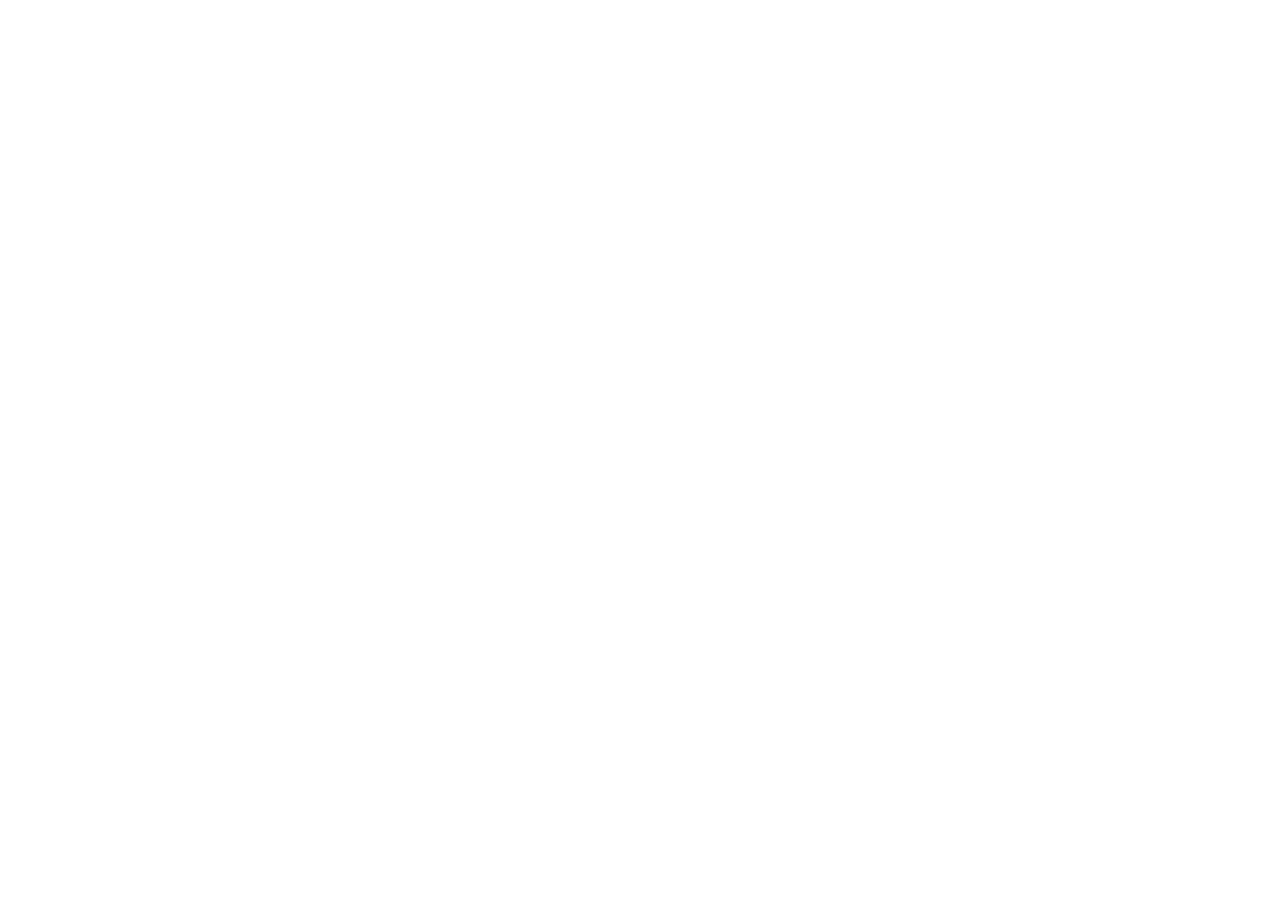
==== como.html @ 183ecea4 "Se agrega index y creditos funcionales" ====
<!DOCTYPE html>
<html lang="en">
<head>
    <meta charset="UTF-8">
    <meta http-equiv="X-UA-Compatible" content="IE=edge">
    <meta name="viewport" content="width=device-width, initial-scale=1.0">
    <title>Document</title>
</head>
<body>
    
</body>
</html>
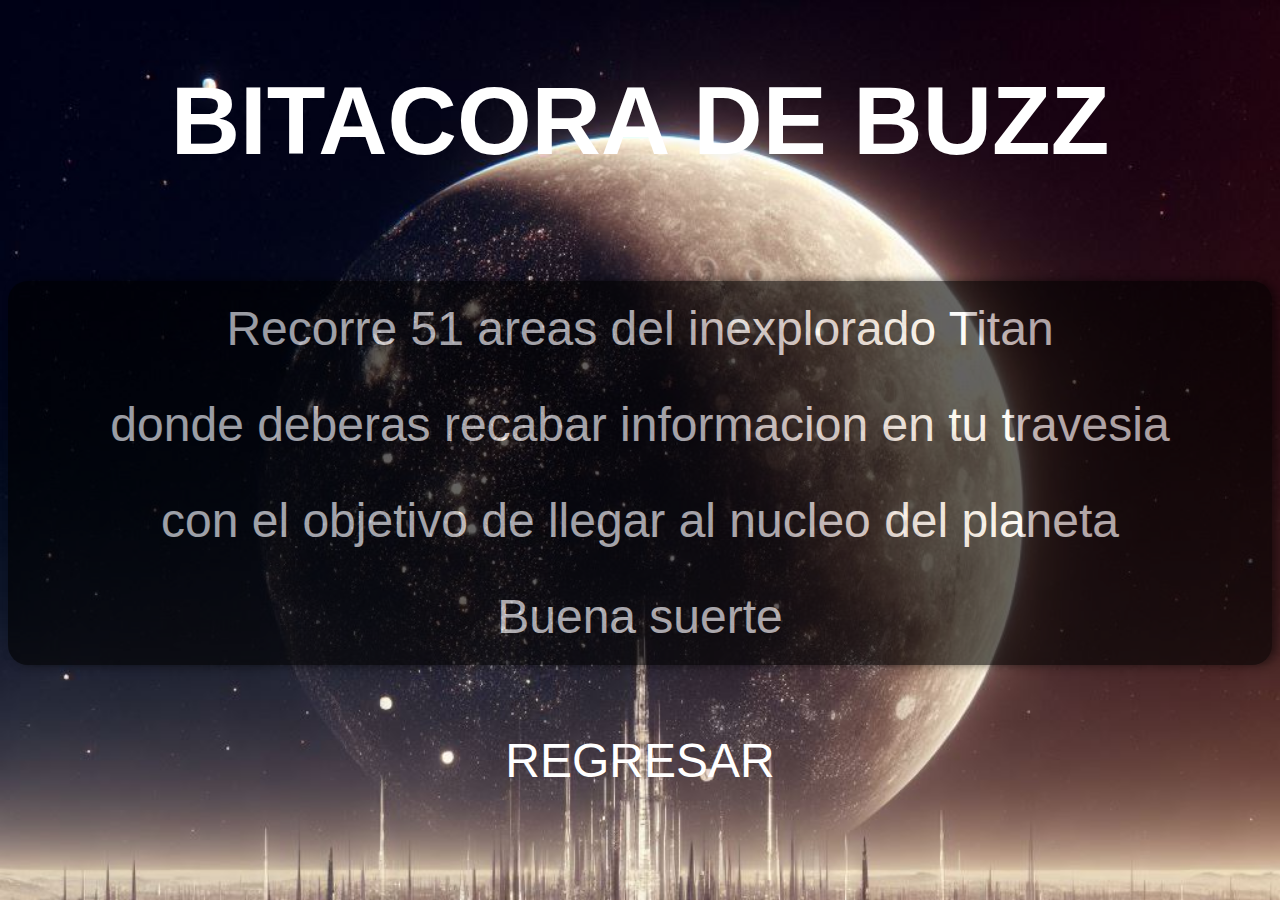
==== commit 65fe2467: "Se cambia imagen de como.hmtl" ====
--- a/como.html
+++ b/como.html
@@ -4,9 +4,46 @@
     <meta charset="UTF-8">
     <meta http-equiv="X-UA-Compatible" content="IE=edge">
     <meta name="viewport" content="width=device-width, initial-scale=1.0">
-    <title>Document</title>
+    <title>Creditos</title>
+
+ <!-- Normalize -->
+ <link rel="preload" href="css/normalize.css" as="style">
+ <link rel="stylesheet" href="css/normalize.css">
+
+ <link rel="preconnect" href="https://fonts.googleapis.com">
+ <link rel="preconnect" href="https://fonts.gstatic.com" crossorigin>
+ <link href="https://fonts.googleapis.com/css2?family=Nunito:wght@200&display=swap" rel="stylesheet">
+ 
+ <link href="https://fonts.cdnfonts.com/css/nasa" rel="stylesheet">
+
+
+ <link rel="preload" href="css/style.css" as="style">
+ <link rel="stylesheet" href="css/style.css">
 </head>
-<body>
-    
+<body class="body-como">
+ <header class="header">
+
+     <h1>BITACORA DE BUZZ</h1>
+     
+ </header>
+
+ <div class="credits__center">
+     
+     
+     <p>Recorre 51 areas del inexplorado Titan</br>
+        donde deberas recabar informacion en tu travesia</br>
+        con el objetivo de llegar al nucleo del planeta</br>
+        Buena suerte </p>
+
+
+ </div >
+     
+ <div class="menu">
+        
+    <p><a href="index.html" class="text__center">REGRESAR</a></p>
+
+ </div >
+
+ 
 </body>
 </html>--- a/css/style.css
+++ b/css/style.css
@@ -0,0 +1,144 @@
+/* 
+* Fuente Heading
+* Colores
+*/
+
+:root {
+    /* --fuenteHeading: 'Nunito', sans-serif;; */
+    --fuenteParrafos: 'Open Sans', sans-serif;
+    --fuenteHeading: 'Nasa', sans-serif;
+
+    --azul-fuerte: #152853;
+    --azul-claro: #344468;
+    --blanco: #ffffff;
+    --negro: #000000;
+}
+
+body{
+    font-family: var(--fuenteHeading);
+    /* font-size: 1.6rem; */
+    /* line-height: 2; */
+    background-image: url(../img/titan2.jpg);
+    background-repeat: no-repeat; /* Evita que la imagen se repita */
+    background-size: cover; /* Ajusta el tamaño de la imagen para cubrir todo el fondo
+    /* Opcional: ajusta la posición de la imagen */
+    /* background-position: center center; */
+}
+
+.body-credito {
+    font-family: var(--fuenteHeading);
+    /* font-size: 1.6rem; */
+    /* line-height: 2; */
+    background-image: url(../img/titan2.jpg);
+    background-repeat: no-repeat; /* Evita que la imagen se repita */
+    background-size: cover; /* Ajusta el tamaño de la imagen para cubrir todo el fondo
+    /* Opcional: ajusta la posición de la imagen */
+    /* background-position: center center; */
+}
+
+.body-como {
+    font-family: var(--fuenteHeading);
+    /* font-size: 1.6rem; */
+    /* line-height: 2; */
+    background-image: url(../img/titan1.jpg);
+    background-repeat: no-repeat; /* Evita que la imagen se repita */
+    background-size: cover; /* Ajusta el tamaño de la imagen para cubrir todo el fondo
+    /* Opcional: ajusta la posición de la imagen */
+    /* background-position: center center; */
+}
+
+.body-tablero, .body-tablero-html {
+            height: 100%;                       /* Ocupar toda la altura de la pantalla */
+            margin: 0;
+            padding: 0;
+}
+
+a{
+    text-decoration: none; 
+    transition: .5s;
+}
+
+a:hover{
+    padding: 20px 20px;
+    background-color:black  ;
+    opacity: 0.8;
+    transition: .5s;
+    border-radius: 80%;
+}
+
+/** Globales */
+.header {
+    color: white;
+    display: flex;
+    flex-direction: column;
+    align-items: center; /* Centra horizontalmente */
+    justify-content: center; /* Centra verticalmente */
+    height: 25vh; /* Establece la altura al 100% del viewport */
+    margin-bottom: 0%; /* Elimina el margen predeterminado del body */
+    font-size: 3rem;
+    line-height: 0%;
+}
+
+.menu {
+    text-align: center;
+}
+
+.text__center {
+    text-align: center;
+    color: white;
+    font-size:  3rem;
+    line-height: 2em;
+}
+
+.credits__center {
+    text-align: center;
+    color: white;
+    font-size:  3rem;
+    line-height: 2em;
+    background-color:black;
+    opacity: .6;
+    box-shadow: 5px 0px 10px rgba(0, 0, 0, 0.8);
+    border-radius: 20px; /* Todas las esquinas tienen un radio de 10px */
+
+}
+
+.firma{
+    position: absolute;
+    bottom: 0;
+    right: 0;
+    color: white;
+    font-size:  1.2rem;
+    padding: 0px;
+    
+}
+
+.header__titulo {
+    text-align: center;
+    color: var(--blanco);
+    margin-top: 5rem;
+}
+/* Las siguientes tres clases ayudan */
+.fondo {
+    width: 100%;                        /* Ocupar todo el ancho de la pantalla */
+    height: 100%;                       /* Ocupar toda la altura de la pantalla */
+    background-image: url('../img/background.jpeg'); /* Ruta de tu imagen */
+    background-size: cover;             /* Ajustar la imagen para que cubra todo el fondo */
+    background-repeat: no-repeat;       /* Evitar que la imagen de fondo se repita */
+    background-position: center center; /* Centrar la imagen de fondo */
+}
+
+                                         /* Estilo de la cuadrícula */
+.grid {
+    display: grid;
+    grid-template-columns: repeat(17, 1fr); /* 17 columnas con tamaño igual */
+    grid-template-rows: repeat(3, 1fr);     /* 3 filas con tamaño igual */
+    width: 100%;                        /* Ocupar todo el ancho disponible */
+    height: 100%;                       /* Ocupar toda la altura disponible */
+    
+}
+                                        /* Estilo de los rectángulos */
+.rectangulo {
+                                        
+    text-align: center;                 /* Alineación del texto en el rectángulo */
+    padding: 10px;                      /* Espacio interior del rectángulo */
+}
--- a/css/style.css
+++ b/css/style.css
@@ -0,0 +1,144 @@
+/* 
+* Fuente Heading
+* Colores
+*/
+
+:root {
+    /* --fuenteHeading: 'Nunito', sans-serif;; */
+    --fuenteParrafos: 'Open Sans', sans-serif;
+    --fuenteHeading: 'Nasa', sans-serif;
+
+    --azul-fuerte: #152853;
+    --azul-claro: #344468;
+    --blanco: #ffffff;
+    --negro: #000000;
+}
+
+body{
+    font-family: var(--fuenteHeading);
+    /* font-size: 1.6rem; */
+    /* line-height: 2; */
+    background-image: url(../img/titan2.jpg);
+    background-repeat: no-repeat; /* Evita que la imagen se repita */
+    background-size: cover; /* Ajusta el tamaño de la imagen para cubrir todo el fondo
+    /* Opcional: ajusta la posición de la imagen */
+    /* background-position: center center; */
+}
+
+.body-credito {
+    font-family: var(--fuenteHeading);
+    /* font-size: 1.6rem; */
+    /* line-height: 2; */
+    background-image: url(../img/titan2.jpg);
+    background-repeat: no-repeat; /* Evita que la imagen se repita */
+    background-size: cover; /* Ajusta el tamaño de la imagen para cubrir todo el fondo
+    /* Opcional: ajusta la posición de la imagen */
+    /* background-position: center center; */
+}
+
+.body-como {
+    font-family: var(--fuenteHeading);
+    /* font-size: 1.6rem; */
+    /* line-height: 2; */
+    background-image: url(../img/titan1.jpg);
+    background-repeat: no-repeat; /* Evita que la imagen se repita */
+    background-size: cover; /* Ajusta el tamaño de la imagen para cubrir todo el fondo
+    /* Opcional: ajusta la posición de la imagen */
+    /* background-position: center center; */
+}
+
+.body-tablero, .body-tablero-html {
+            height: 100%;                       /* Ocupar toda la altura de la pantalla */
+            margin: 0;
+            padding: 0;
+}
+
+a{
+    text-decoration: none; 
+    transition: .5s;
+}
+
+a:hover{
+    padding: 20px 20px;
+    background-color:black  ;
+    opacity: 0.8;
+    transition: .5s;
+    border-radius: 80%;
+}
+
+/** Globales */
+.header {
+    color: white;
+    display: flex;
+    flex-direction: column;
+    align-items: center; /* Centra horizontalmente */
+    justify-content: center; /* Centra verticalmente */
+    height: 25vh; /* Establece la altura al 100% del viewport */
+    margin-bottom: 0%; /* Elimina el margen predeterminado del body */
+    font-size: 3rem;
+    line-height: 0%;
+}
+
+.menu {
+    text-align: center;
+}
+
+.text__center {
+    text-align: center;
+    color: white;
+    font-size:  3rem;
+    line-height: 2em;
+}
+
+.credits__center {
+    text-align: center;
+    color: white;
+    font-size:  3rem;
+    line-height: 2em;
+    background-color:black;
+    opacity: .6;
+    box-shadow: 5px 0px 10px rgba(0, 0, 0, 0.8);
+    border-radius: 20px; /* Todas las esquinas tienen un radio de 10px */
+
+}
+
+.firma{
+    position: absolute;
+    bottom: 0;
+    right: 0;
+    color: white;
+    font-size:  1.2rem;
+    padding: 0px;
+    
+}
+
+.header__titulo {
+    text-align: center;
+    color: var(--blanco);
+    margin-top: 5rem;
+}
+/* Las siguientes tres clases ayudan */
+.fondo {
+    width: 100%;                        /* Ocupar todo el ancho de la pantalla */
+    height: 100%;                       /* Ocupar toda la altura de la pantalla */
+    background-image: url('../img/background.jpeg'); /* Ruta de tu imagen */
+    background-size: cover;             /* Ajustar la imagen para que cubra todo el fondo */
+    background-repeat: no-repeat;       /* Evitar que la imagen de fondo se repita */
+    background-position: center center; /* Centrar la imagen de fondo */
+}
+
+                                         /* Estilo de la cuadrícula */
+.grid {
+    display: grid;
+    grid-template-columns: repeat(17, 1fr); /* 17 columnas con tamaño igual */
+    grid-template-rows: repeat(3, 1fr);     /* 3 filas con tamaño igual */
+    width: 100%;                        /* Ocupar todo el ancho disponible */
+    height: 100%;                       /* Ocupar toda la altura disponible */
+    
+}
+                                        /* Estilo de los rectángulos */
+.rectangulo {
+                                        
+    text-align: center;                 /* Alineación del texto en el rectángulo */
+    padding: 10px;                      /* Espacio interior del rectángulo */
+}
